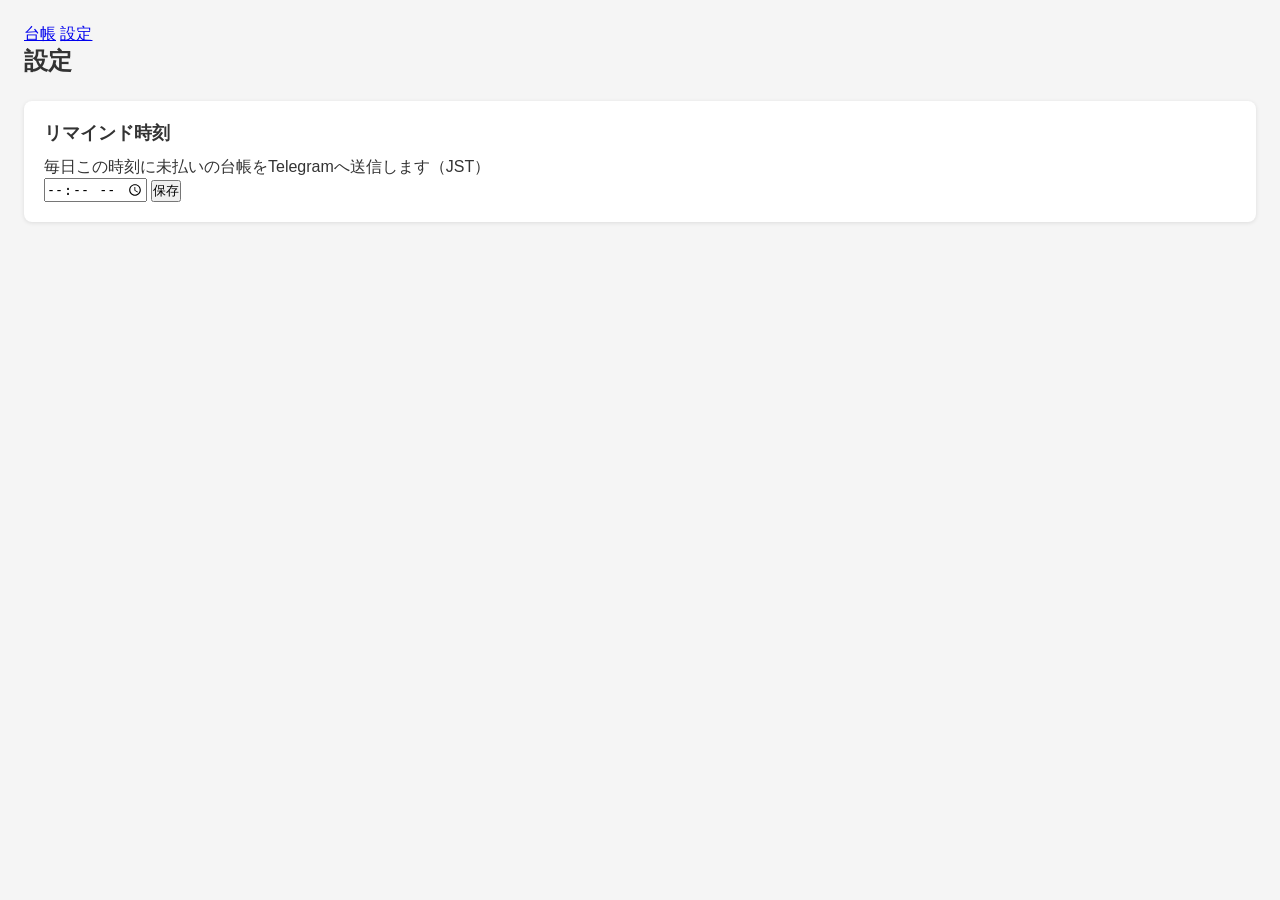
==== static/settings.html @ 78cc80fa "リマインド時刻を設定できるようにした" ====
<!DOCTYPE html>
<html lang="ja">
<head>
    <meta charset="UTF-8">
    <title>設定</title>
    <link rel="stylesheet" href="style.css">
</head>
<body>
    <nav>
        <a href="/">台帳</a>
        <a href="/settings.html">設定</a>
    </nav>

    <h1>設定</h1>

    <section>
        <h2>リマインド時刻</h2>
        <p>毎日この時刻に未払いの台帳をTelegramへ送信します（JST）</p>
        <input id="remind_time" type="time" />
        <button onclick="saveSetting()">保存</button>
        <p id="message"></p>
    </section>

    <script>
        window.onload = async () => {
            const res = await fetch("/settings/remind_time");
            const data = await res.json();
            if (data.value) {
                document.getElementById("remind_time").value = data.value;
            }
        };

        async function saveSetting() {
            const value = document.getElementById("remind_time").value;
            await fetch("/settings/remind_time", {
                method: "POST",
                headers: { "Content-Type": "application/json" },
                body: JSON.stringify({ value }),
            });
            document.getElementById("message").textContent = "保存しました";
        }
    </script>
</body>
</html>
---- static/style.css ----
* {
    box-sizing: border-box;
    margin: 0;
    padding: 0;
}

body {
    font-family: sans-serif;
    background: #f5f5f5;
    padding: 24px;
    color: #333;
}

h1 {
    font-size: 24px;
    margin-bottom: 24px;
}

h2 {
    font-size: 18px;
    margin-bottom: 12px;
}

section {
    background: #fff;
    border-radius: 8px;
    padding: 20px;
    margin-bottom: 24px;
    box-shadow: 0 1px 4px rgba(0,0,0,0.1);
}

/* フォーム */
#form-section input {
    display: block;
    width: 100%;
    padding: 8px 12px;
    margin-bottom: 10px;
    border: 1px solid #ddd;
    border-radius: 4px;
    font-size: 14px;
}

#form-section button {
    padding: 8px 20px;
    background: #4a90e2;
    color: #fff;
    border: none;
    border-radius: 4px;
    font-size: 14px;
    cursor: pointer;
}

#form-section button:hover {
    background: #357abd;
}

/* テーブル */
table {
    width: 100%;
    border-collapse: collapse;
    font-size: 14px;
}

th, td {
    padding: 10px 12px;
    border-bottom: 1px solid #eee;
    text-align: left;
}

th {
    background: #f0f0f0;
    font-weight: bold;
}

tr:hover {
    background: #fafafa;
}

/* ボタン */
td button {
    padding: 4px 10px;
    border: none;
    border-radius: 4px;
    cursor: pointer;
    font-size: 13px;
    margin-right: 4px;
}

td button:first-child {
    background: #5cb85c;
    color: #fff;
}

td button:last-child {
    background: #d9534f;
    color: #fff;
}
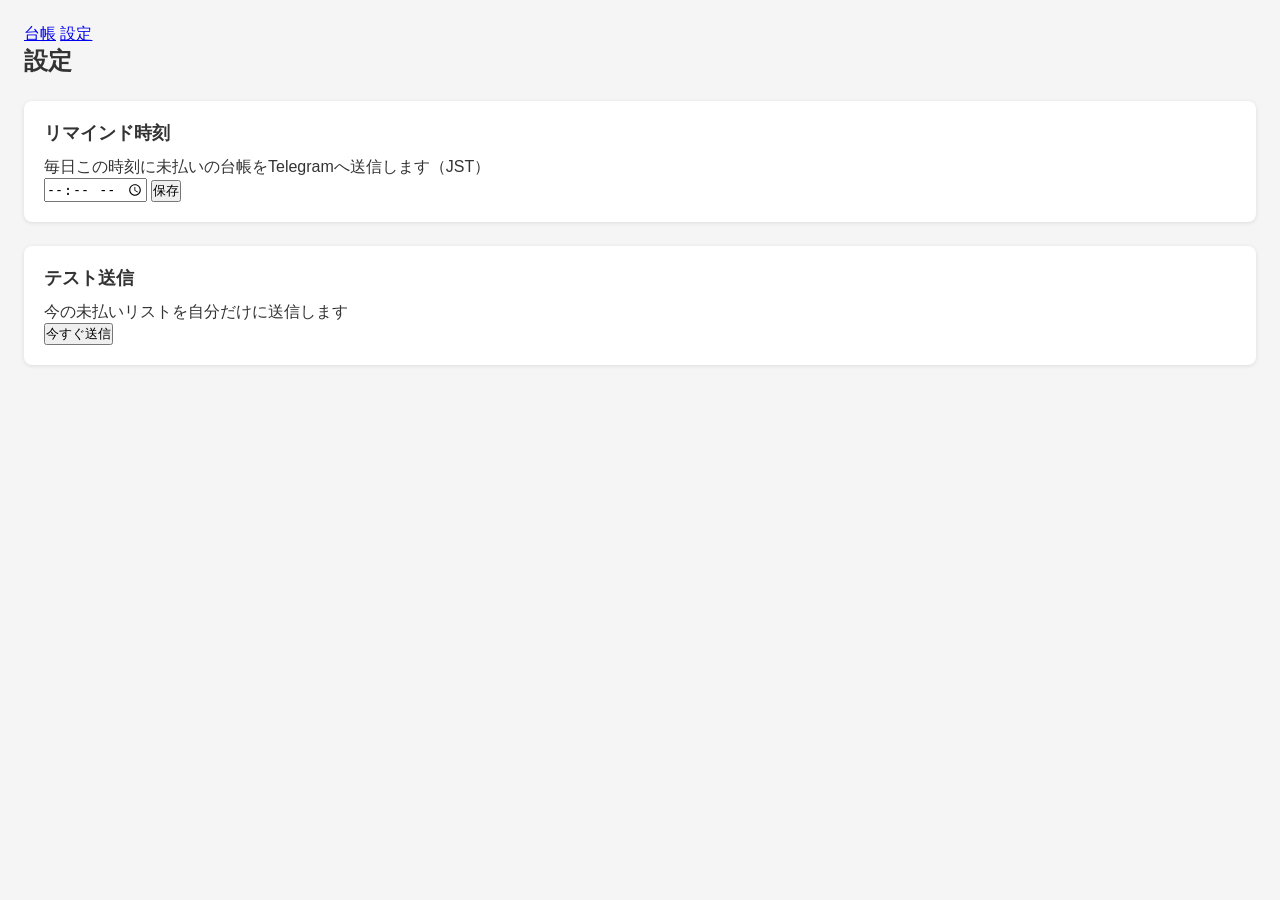
==== commit 56db8d2e: "テスト送信機能" ====
--- a/static/settings.html
+++ b/static/settings.html
@@ -21,6 +21,13 @@
         <p id="message"></p>
     </section>
 
+    <section>
+        <h2>テスト送信</h2>
+        <p>今の未払いリストを自分だけに送信します</p>
+        <button onclick="sendTest()">今すぐ送信</button>
+        <p id="test-message"></p>
+    </section>
+
     <script>
         window.onload = async () => {
             const res = await fetch("/settings/remind_time");
@@ -29,6 +36,12 @@
                 document.getElementById("remind_time").value = data.value;
             }
         };
+
+        async function sendTest() {
+            const res = await fetch("/send-test", { method: "POST" });
+            const data = await res.json();
+            document.getElementById("test-message").textContent = data.message;
+        }
 
         async function saveSetting() {
             const value = document.getElementById("remind_time").value;
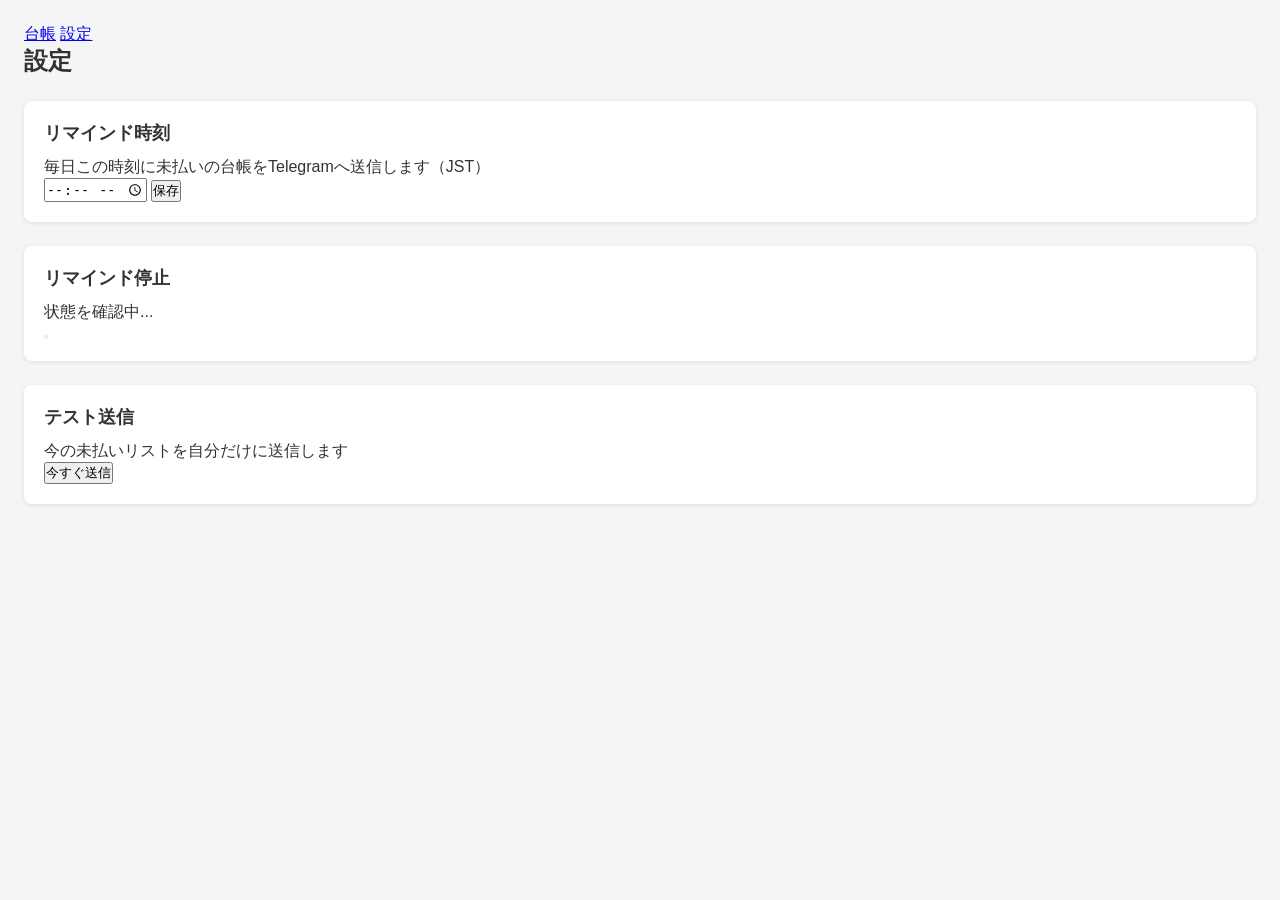
==== commit 8c26677b: "リマインド停止機能を追加" ====
--- a/static/settings.html
+++ b/static/settings.html
@@ -22,6 +22,12 @@
     </section>
 
     <section>
+        <h2>リマインド停止</h2>
+        <p id="remind-status">状態を確認中...</p>
+        <button id="remind-toggle-btn" onclick="toggleRemind()"></button>
+    </section>
+
+    <section>
         <h2>テスト送信</h2>
         <p>今の未払いリストを自分だけに送信します</p>
         <button onclick="sendTest()">今すぐ送信</button>
@@ -29,13 +35,37 @@
     </section>
 
     <script>
+        let remindEnabled = true;
+
         window.onload = async () => {
             const res = await fetch("/settings/remind_time");
             const data = await res.json();
             if (data.value) {
                 document.getElementById("remind_time").value = data.value;
             }
+
+            const enabledRes = await fetch("/settings/remind_enabled");
+            const enabledData = await enabledRes.json();
+            remindEnabled = enabledData.value !== "false";
+            renderRemindStatus();
         };
+
+        function renderRemindStatus() {
+            document.getElementById("remind-status").textContent =
+                remindEnabled ? "リマインドは有効です" : "リマインドは停止中です";
+            document.getElementById("remind-toggle-btn").textContent =
+                remindEnabled ? "リマインドを停止する" : "リマインドを再開する";
+        }
+
+        async function toggleRemind() {
+            remindEnabled = !remindEnabled;
+            await fetch("/settings/remind_enabled", {
+                method: "POST",
+                headers: { "Content-Type": "application/json" },
+                body: JSON.stringify({ value: remindEnabled ? "true" : "false" }),
+            });
+            renderRemindStatus();
+        }
 
         async function sendTest() {
             const res = await fetch("/send-test", { method: "POST" });
